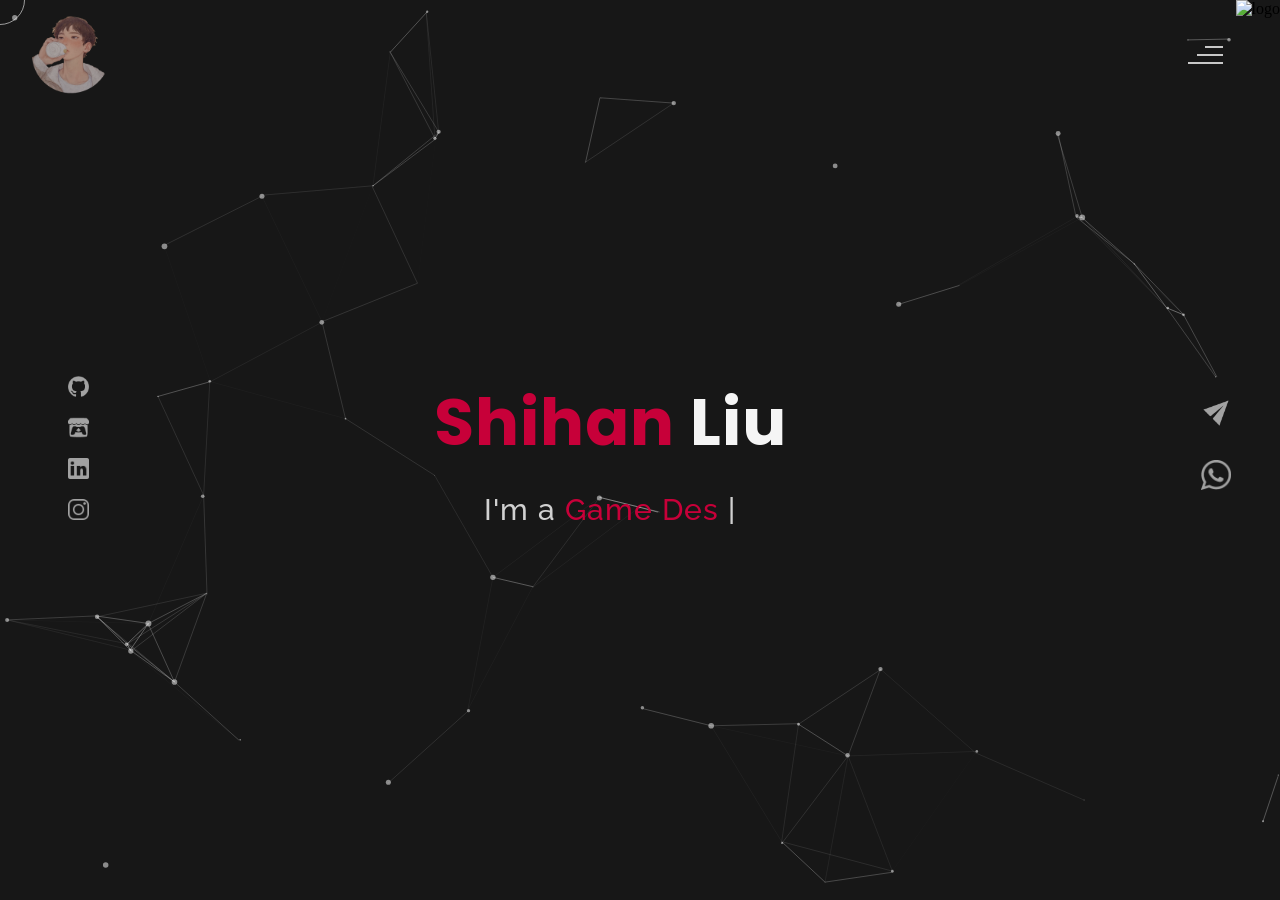
==== index.html @ a994b2ee "Rename index.html" ====
<!DOCTYPE html>
<html lang="en">
<head>
    <meta charset="UTF-8">
    <meta name="viewport" content="width=device-width, initial-scale=1.0">
    <meta name="description" content="Willy Wonkas - Personal Portfolio Website Template" />
	<meta name="keywords" content="blog, business card, creative, creative portfolio, cv theme, online resume, personal, portfolio, professional cv, responsive portfolio, resume, resume theme, vcard" />
	<meta name="author" content="willy wonka" />
    <title>Shihan Liu | Game Designer</title>
  <!--favicon-img--> 
   <link rel="icon" type="image/png" href="images/icon.png">
   <!--favicon-img-->
   <!--main css file should not be removed -->
    <link rel="stylesheet" href="css/index.css">
    <!--main css file-->
    <script src="https://cdnjs.cloudflare.com/ajax/libs/gsap/3.2.6/gsap.min.js"></script>
</head>
<body>
    <!--contains all the div-->
    <div id="all">
    <!--mouse  follower-->
        <div class="cursor"></div>
    <!--mouse  follower-->
    <!--loader-->
        <div id="loader">
            Hi! I'm <span class="color">Shihan</span>
        </div>
    <!--loader-end-->
    <!--link-screen-->
        <div id="breaker">
        </div>
        <div id="breaker-two">
        </div>
    <!--link-screen-->
        <!--Main-Section-->
        <!--Navigator-fullscreen-->
        <div id="navigation-content">
            <div class="logo">
                <img src="images/icon.png" alt="logo">
            </div>
            <div class="navigation-close">
                <span class="close-first"></span>
                <span class="close-second"></span>
            </div>
            <div class="navigation-links">
                <a href="#" data-text="HOME" id="home-link" >HOME</a>
                <a href="#" data-text="ABOUT" id="about-link" >ABOUT</a>
                <a href="#" data-text="EXPERIENCE" id="blog-link" >EXPERIENCE</a>
                <a href="#" data-text="PROJECTS" id="portfolio-link" >PROJECTS</a>
                <a href="#" data-text="CONTACT" id="contact-link" >CONTACT</a>
            </div>
        </div>
        <!--Navigator-Fullscreen END-->
          <!--Home Page-->
        <!--Menubar-->
        <div id="navigation-bar">
            <img src="images/icon.png" alt="logo">
            <div class="menubar">
                <span class="first-span"></span>
                <span class="second-span"></span>
                <span class="third-span"></span>
            </div>
        </div>
        <!--Menubar End-->
          <!--Header-->
        <div id="header">
            <div id="particles"></div>
              <!--Social Media Links-->
            <div class="social-media-links">
                <a href="https://github.com/Shawn0791" target="_blank"><img src="images/GitHub.png" class="social-media" alt="facebook-logo"></a><!--Github-->
                <a href="https://shawn0791.itch.io/" target="_blank"><img src="images/Itch.io.png" class="social-media" alt="twitter-logo"></a><!--itch.io-->
                <a href="https://www.linkedin.com/in/shihan-liu-318988253/" target="_blank"><img src="images/linkedin logo.png" class="social-media" alt="linkedin-logo"></a><!--LinkedIn-->
                <a href="https://www.instagram.com/shawn0791_project/?igsh=MThvaXhpN3ZscmtpMA%3D%3D" target="_blank"><img src="images/instagram logo.png" class="social-media" alt="instagram-logo"></a><!--Instagram-->
            </div>
            <!--Social Media Links end-->
            <div class="header-content">
                <div class="header-content-box">
                <div class="firstline"><span class="color">Shihan </span>Liu</div>
                <div class="secondline">
                I'm a
            <span class="txt-rotate color" data-period="1200"data-rotate='[ "Game Designer.", " Game Developer.", " Technical Designer."," Freelancer."," Gamer." ]'></span>
            <span class="slash">|</span>
        </div>
                    <div class="contact">
                <a href="Mailto:dice0791@gmail.com"><img src="images/mail.png" alt="email-pic" class="contactpic"></a><!--Your email Id write in place of "#"-->
                <a href="Tel:+447579959417"><img src="images/whatsapp.png" alt="phone-pic" class="contactpic"></a><!--Your telephone number Id write in place of "#"-->
                    </div>    
            </div>
            </div>
            <!--header image-->
            <div class="header-image">
            <img src="images/man4.png" alt="logo">
            </div>
            <!--header image end-->
        </div>
           <!--Header End-->
        <!--HomePage End-->
        <!--Main-Section End-->
        <!--about-->
        <div id="about">
            <div class="color-changer">
            <div class="color-panel">
                <img src="images/gear.png" alt="">
            </div>
            <div class="color-selector">
                <div class="heading">Custom Colors</div>
                <div class="colors">
                    <ul >
                    <li>
                        <a href="#0" class="color-red " title="color-red"></a>
                    </li>
                    <li>
                        <a href="#0" class="color-purple" title="color-purple"></a>
                    </li>
                    <li>
                        <a href="#0" class="color-malt" title="color-malt"></a>
                    </li>
                    <li>
                        <a href="#0" class="color-green" title="color-green"></a>
                    </li>
                    <li>
                        <a href="#0" class="color-blue" title="color-blue"></a>
                    </li>
                    <li>
                        <a href="#0" class="color-orange" title="color-orange"></a>
                    </li>
                    </ul>
                </div>
            </div>
            </div>
            <!--about content-->
            <div id="about-content">
                <div class="about-header">
                    About <span class="color">Me</span>
                    <span class ="header-caption">Get to Know <span class="color"> me.</span></span>
                </div>
                <div class="about-main">
            <div class="about-first-paragraph wow">
            <!--about description-->
               <span class="about-first-line">
                    I'm creative 
                    <span class="color">Game Designer</span>
                     based in London , UK </span>
                     <br>
               <span class="about-second-line"> As a game designer with an intense drive for innovation and two years of experience in design and development, I am committed to elevating games as a higher form of art.</span>
               <div class="cv">
                <a href="#"><button>Download <span class="colors">CV</span></button></a>
            </div>
            </div>
            <!--about picture-->
            <div class="about-img">
                <img src="images/about1.JPG" alt="Your Image">
            </div>
            </div>
    
            </div>
            <!--services start 这里改成My Skills了-->
            <div id="services">
                <div class="color-changer">
                    <div class="color-panel">
                        <img src="images/gear.png" alt="">
                    </div>
                    <div class="color-selector">
                        <div class="heading">Custom Colors</div>
                        <div class="colors">
                            <ul >
                            <li>
                                <a href="#0" class="color-red " title="color-red"></a>
                            </li>
                            <li>
                                <a href="#0" class="color-purple" title="color-purple"></a>
                            </li>
                            <li>
                                <a href="#0" class="color-malt" title="color-malt"></a>
                            </li>
                            <li>
                                <a href="#0" class="color-green" title="color-green"></a>
                            </li>
                            <li>
                                <a href="#0" class="color-blue" title="color-blue"></a>
                            </li>
                            <li>
                                <a href="#0" class="color-orange" title="color-orange"></a>
                            </li>
                            </ul>
                        </div>
                    </div>
                    </div>
            <!--services header 这里改成My Skills了-->
                    <div class="services-heading wow">
                        My <span class="color"> Skills</span>
                    </div>
            <!--services header end 这里改成My Skills了-->
            <!--services content 这里改成My Skills了-->
                    <div class="services-content">
                           <div class="service-one service wow">
                               <div class="service-img">
                               <img src="images/bulb.png" alt="service-one">
                               </div>
                               <div class="service-description">
                                <h2>Gameplay Design</h2>
                                <p>
                                <span style="font-size:0.9em;">
                                    My key skills include divergent thinking, a strong intuition for crafting expectation-defying surprises, 
                                    and experience with rapid prototyping and iterative design principles.
                                </span>
                                </p>
                               </div>
                           </div>
                           <div class="service-two service wow">
                               <div class="service-img">
                               <img src="images/coding.png" alt="service-two">
                               </div>
                               <div class="service-description">
                                <h2>Unity Programming</h2>
                                <p>
                                <span style="font-size:0.9em;">
                                    As a designer skilled in programming, I've coded my own concepts and collaborated with programmers, 
                                    enabling effective communication and independent development of small projects.
                                </span>
                                </p>
                               </div>
                           </div>
                           <div class="service-three service wow">
                            <div class="service-img">
                               <img src="images/perfectionism.png" alt="service-three">
                            </div>
                            <div class="service-description">
                                <h2>Perfectionism</h2>
                                <p>
                                    <span style="font-size:0.9em;">
                                    I have strong learning abilities, a deep sense of responsibility, and self-driven problem-solving skills. 
                                    I refine every project detail to achieve perfection.
                                    </span>
                                </p>
                            </div>
                        </div>
                    </div>
            </div>
            <!--services content end 这里改成Other Skills了-->
            <!--services end 这里改成Other Skills了-->
            <div id="skills">
                <div class="skills-header">
                    <span class="color">Other</span> Skills
                </div>
                <div class="skills-content " style="text-align: center;">
                    <div class="skill-html skill">
                        <div class="skill-text">
                    <div class="html">
                        Unity & C#
                    </div>
                        </div>
                    <div class="html-prog wow prog">
                 <div class="html-progress wow">95%</div>
                    </div>
                    </div>
                    <div class="skill-html skill">
                        <div class="skill-text">
                    <div class="html">
                        UE5 & Blueprints
                    </div>
                        </div>
                    <div class="html-prog wow prog">
                 <div class="js-progress wow">90%</div>
                    </div>
                    </div>
                    <div class="skill-html skill">
                        <div class="skill-text">
                    <div class="html">
                        Maya/Blender
                    </div>
                        </div>
                    <div class="html-prog wow prog">
                 <div class="adobe-progress wow">83%</div>
                    </div>
                    </div>
                    <div class="skill-html skill">
                        <div class="skill-text">
                    <div class="html">
                        GDD/FDD/Figma/Excel
                    </div>
                        </div>
                    <div class="html-prog wow prog">
                 <div class="php-progress wow">87%</div>
                    </div>
                    </div>
                    <div class="skill-html skill">
                        <div class="skill-text">
                    <div class="html">
                        Github/Perforce/PlasticSCM
                    </div>
                        </div>
                    <div class="html-prog wow prog">
                 <div class="jquery-progress wow">94%</div>
                    </div>
                    </div>
                    <div class="skill-html skill">
                        <div class="skill-text">
                    <div class="html">
                        Jira/Trello/Slack/Teams
                    </div>
                        </div>
                    <div class="html-prog wow prog">
                 <div class="seo-progress wow">84%</div>
                    </div>
                    </div>
                </div>
            </div>
    <!--copyright-section You Can Remove After Downloading 这里改成座右铭区域了，也可以重复一遍名字和职称-->
            <div class="footer">
             <div class="footer-text">
                 - People may spread lies, but time speaks only the truth. -
             </div>
            </div>
    <!--copyright-section 这里改成座右铭区域了，也可以重复一遍名字和职称-->
        </div>
        <!--about end-->
        <!--portfolio 这里改成Projects了-->
        <div id="portfolio">
            <div class="color-changer">
                <div class="color-panel">
                    <img src="images/gear.png" alt="">
                </div>
                <div class="color-selector">
                    <div class="heading">Custom Colors</div>
                    <div class="colors">
                        <ul >
                        <li>
                            <a href="#0" class="color-red " title="color-red"></a>
                        </li>
                        <li>
                            <a href="#0" class="color-purple" title="color-purple"></a>
                        </li>
                        <li>
                            <a href="#0" class="color-malt" title="color-malt"></a>
                        </li>
                        <li>
                            <a href="#0" class="color-green" title="color-green"></a>
                        </li>
                        <li>
                            <a href="#0" class="color-blue" title="color-blue"></a>
                        </li>
                        <li>
                            <a href="#0" class="color-orange" title="color-orange"></a>
                        </li>
                        </ul>
                    </div>
                </div>
                </div>
            <div class="portfolio-header"> <span class="color"> My </span> Projects
            <span class ="header-caption"> Some Of My <span class="color"> Works</span></span></div>
             <div id="portfolio-content">
                 <div class="portfolio portfolio-first">
                     <div class="portfolio-image">
                        <img src="images/Pro_RarePets.gif" alt="portfolio-first">
                     </div>
                     <div class="portfolio-text">
                        <h2>Rare Pets</h2>
                        <p>
                            A cute, easy-to-play F2P mobile game where players collect pets and build their own cozy coffee house.<br/>
                            Team size: 10<br/>
                            <span style="font-size:1.2em;"><span class="color">What I worked on:</span></span><br/>
                            <span style="font-size:0.9em;">√ Designed various GUI effects for level-ups and created rapid prototypes.</span><br/>
                            <span style="font-size:0.9em;">√ Developed three new coffee shop scenes, shifting the game view from horizontal to vertical.</span><br/>
                            <span style="font-size:0.9em;">√ Crafted the interaction logic and visual effects for the badge achievement page, along with writing the FDD.</span>
                        </p>
                        <div class="button">
                            <a href="https://play.google.com/store/apps/details?id=com.drihq.pets&hl=en-US" target="_blank">
                                <button><span class="index"> Google Play Store Page<i class="gg-arrow-right"></i></span></button>
                            </a>
                        </div>
                    </div>
                 </div>
                 <div class="portfolio portfolio-second">
                    <div class="portfolio-image">
                        <img src="images/Pro_Khwarizmi.gif" alt="portfolio-second">
                    </div>
                    <div class="portfolio-text">
                        <h2>AI metahuman</h2>
                        <p>
                            A groundbreaking experience bringing renowned scholar al-Khwārizmī, known as "the father of algebra", back to life for a live conversation.Built from cutting edge technology including metahumans, voice recognition & AI systems this will be a first ever opportunity to hold a conversation with a historical legend on a live stage.<br/>
                            Team size: 2<br/>
                            Engine: UE5<br/>
                            <span style="font-size:1.2em;"><span class="color">What I worked on:</span></span><br/>
                            <span style="font-size:0.9em;">√ Led project development and engine operations, testing process feasibility.</span><br/>
                            <span style="font-size:0.9em;">√ Implemented AI real-time feedback, voice generation, and lip sync for meta human animation.</span>
                        </p>
                        <div class="button"><a href="https://youtu.be/olmAk0Pfrxs" target="_blank"><button><span class="index"> View Video<i class="gg-arrow-right"></i></span></button></a></div>
                    </div>
                </div>
             
                <div class="portfolio portfolio-third">
                    <div class="portfolio-image">
                        <img src="images/Pro_Pooppybara.gif" alt="portfolio-third">
                    </div>
                    <div class="portfolio-text">
                        <h2>Pooppybara</h2>
                        <p>
                            A 2D pixel art platformer based on the GGJ2024 theme 'make me laugh.' Players control a capybara that uncontrollably farts.<br/>
                            Team size: 6 [48 hours]<br/>
                            Engine: Unity<br/>
                            <span style="font-size:1.2em;"><span class="color">What I worked on:</span></span><br/>
                            <span style="font-size:0.9em;">√ Led a production team of 6 and handled project scope and quality decisions.</span><br/>
                            <span style="font-size:0.9em;">√ Leading design decisions and designing game mechanics and systems.</span><br/>
                            <span style="font-size:0.9em;">√ Maintaining design and technical documentation.</span>
                        </p>
                        <div class="button"><a href="https://shawnjobseeking.itch.io/game-pooppybara-unity" target="_blank"><button><span class="index"> Play in Browser<i class="gg-arrow-right"></i></span></button></a></div>
                    </div>
                </div>
                <!-- <div class="portfolio portfolio-fourth">
                    <div class=" portfolio-image">
                        <img src="images/pro_mushroow.png" alt="portfolio-fourth">
                    </div>
                    <div class="portfolio-text">
                        <h2>Mushroow</h2>
                        <p>
                            A 2D top-down magical adventure game based on the GMTK2024 theme 'Built to Scale.' Players cleverly navigate levels by manipulating time scaling and the size of throwable objects.<br/>
                            Team size: 5 [48 hours]<br/>
                            Engine: Unity<br/>
                            <span style="font-size:1.2em;"><span class="color">What I worked on:</span></span><br/>
                            <span style="font-size:0.9em;">√ Completed rapid prototyping for three different design concepts.</span><br/>
                            <span style="font-size:0.9em;">√ Designed and developed interaction logic for the game system.</span>
                        </p>
                        <div class="button"><a href="#" target="_blank"><button><span class="index"> Play in Browser<i class="gg-arrow-right"></i></span></button></a></div>
                    </div>
                </div> -->
                <div class="portfolio portfolio-fourth">
                    <div class=" portfolio-image">
                        <img src="images/Pro_Mission.gif" alt="portfolio-fourth">
                    </div>
                    <div class="portfolio-text">
                        <h2>Mission: Impossible</h2>
                        <p>
                            A VR 3D adventure game inspired by the animated series 'The Borrowers.' Players explore a bedroom as a 10cm tall character, 'borrowing' everyday items to survive.<br/>
                            Team size: 4<br/>
                            Engine: Unity<br/>
                            <span style="font-size:1.2em;"><span class="color">What I worked on:</span></span><br/>                        
                            <span style="font-size:0.9em;">√ Designed and developed four key interactive mechanics.</span><br/>
                            <span style="font-size:0.9em;">√ Created behavior state machines for three NPCs in the bedroom environment.</span>
                        </p>
                        <div class="button"><a href="https://shawnjobseeking.itch.io/mission-impossible-vr" target="_blank"><button><span class="index"> View Project<i class="gg-arrow-right"></i></span></button></a></div>
                    </div>
                </div>
                <div class="portfolio portfolio-fourth">
                    <div class=" portfolio-image">
                        <img src="images/Pro_Fantastic.gif" alt="portfolio-fourth">
                    </div>
                    <div class="portfolio-text">
                        <h2>Fantastic Hurst</h2>
                        <p>
                            An AR exploration app featuring impressive visual effects and interactions, encouraging players to discover forgotten campus spaces.<br/>
                            Team size: 3<br/>
                            Engine: Unity<br/>
                            <span style="font-size:1.2em;"><span class="color">What I worked on:</span></span><br/>
                            <span style="font-size:0.9em;">√ Led the design and development of four themed interaction mechanics, each with unique effects.</span><br/>
                            <span style="font-size:0.9em;">√ Contributed to the app's UI art and interaction logic design.</span>
                        </p>
                        <div class="button"><a href="https://shawnjobseeking.itch.io/fantastic-hurst-ar" target="_blank"><button><span class="index"> View Project<i class="gg-arrow-right"></i></span></button></a></div>
                    </div>
                </div>
                <div class="portfolio portfolio-fourth">
                    <div class=" portfolio-image">
                        <img src="images/Pro_ComeCome.gif" alt="portfolio-fourth">
                    </div>
                    <div class="portfolio-text">
                        <h2>Come come</h2>
                        <p>
                            A 3D rapid-prototype game with a single, evolving mechanic, inspired by quirky TikTok videos. It uses minimal art assets to create engaging gameplay from a simple concept.<br/>
                            Team size: Developed independently<br/>
                            Engine: Unity<br/>
                            <span style="font-size:1.2em;"><span class="color">What I worked on:</span></span><br/>
                            <span style="font-size:0.9em;">√ Extracted engaging concepts from videos and transformed them into game mechanics.</span><br/>
                            <span style="font-size:0.9em;">√ Designed multiple levels to maximize map utility and created a simple state-machine boss.</span>
                        </p>
                        <div class="button"><a href="https://shawnjobseeking.itch.io/comecome" target="_blank"><button><span class="index"> Play in Browser<i class="gg-arrow-right"></i></span></button></a></div>
                    </div>
                </div>
                 </div>
                    <!--copyright-section You Can Remove After Downloading 这里改成座右铭区域了，也可以重复一遍名字和职称-->
            <div class="footer">
                <div class="footer-text">
                     - Reality is broken. Game designers can fix it. -
                </div>
               </div>
       <!--copyright-section 这里改成座右铭区域了，也可以重复一遍名字和职称-->
             </div>
        <!--portfolio end 这里改成Projects了-->
        <!--blog 这里改成Experinence了-->
        <div id="blog">
            <div class="color-changer">
                <div class="color-panel">
                    <img src="images/gear.png" alt="">
                </div>
                <div class="color-selector">
                    <div class="heading">Custom Colors</div>
                    <div class="colors">
                        <ul >
                        <li>
                            <a href="#0" class="color-red " title="color-red"></a>
                        </li>
                        <li>
                            <a href="#0" class="color-purple" title="color-purple"></a>
                        </li>
                        <li>
                            <a href="#0" class="color-malt" title="color-malt"></a>
                        </li>
                        <li>
                            <a href="#0" class="color-green" title="color-green"></a>
                        </li>
                        <li>
                            <a href="#0" class="color-blue" title="color-blue"></a>
                        </li>
                        <li>
                            <a href="#0" class="color-orange" title="color-orange"></a>
                        </li>
                        </ul>
                    </div>
                </div>
                </div>
        <div class="blog-header"> Experinence</span>
            <span class ="header-caption"> My Recent <span class="color"> work experience.</span></span></div>
            <div class="blog-content">
                 <div class="blogs">
                     <!-- <a href="#"> -->
                     <div class="img">
                        <img src="images/exp_dri.jpg" alt="blog-one">
                        <div class="blog-date">2024</div>
                     </div>
                     <div class="blog-text">
                         <h3>DRi | Game Designer</h3>
                         <p>
                            <span style="font-size:0.9em;">
                            Worked on multiple project teams at DRi, including:<br /> 
                            Prototyping an <span class="color">AI-driven 3D digital human</span> with interactive dialogue in UE5; 
                            Creating special effects for a <span class="color">confidential LOL outsourcing project</span>; 
                            Designing scenes and effects for the <span class="color">F2P mobile game Rare Pets</span>.
                            </span>
                        </p>
                     </div>
                    <!-- </a> -->
                 </div>      
                 <div class="blogs">
                    <!-- <a href="#"> -->
                    <div class="img">
                        <img src="images/exp_braingaze.jpg" alt="blog-two">
                        <div class="blog-date">2024</div>
                    </div>
                    <div class="blog-text">
                        <h3>Braingaze | Game Developer</h3>
                        <p>
                            <span style="font-size:0.9em;">
                            <span class="color">Independently developed a mobile game</span> for Braingaze using <span class="color">eye-tracking</span> technology to aid mental health treatment. 
                            The project included eye tracking and calibration, 3D physics simulation, algorithm generation, special effects, 
                            model creation, cloud data sync, and multi-platform compatibility.
                            </span>
                        </p>
                    </div>
                <!-- </a> -->
                </div>      
                <div class="blogs">
                    <!-- <a href="#"> -->
                    <div class="img">
                        <img src="images/exp_celab.jpg" alt="blog-three">
                        <div class="blog-date">2024</div>
                    </div>
                    <div class="blog-text">
                        <h3>CE Lab | VR Developer</h3>
                        <p>
                            <span style="font-size:0.9em;">
                            In collaboration with the CE Lab at the University of Lisbon, I replicated a <span class="color">human-robot interaction experiment in VR</span>, 
                            where I was responsible for the practical development of the entire project. <br/>
                            My role included scene setup, interactive feedback for VR devices, programming the experimental logic and data collection.
                            </span>
                        </p>
                    </div>
                <!-- </a> -->
                </div>
                <div class="blogs">
                    <!-- <a href="#"> -->
                    <div class="img">
                        <img src="images/exp_kcl.jpg" alt="blog-four">
                        <div class="blog-date">2023-2024</div>
                    </div>
                    <div class="blog-text">
                        <h3>KCL | VR Developer</h3>
                        <p>
                            <span style="font-size:0.9em;">
                            Collaborated with a PhD student from King’s College London to develop <span class="color">several interactive tests in VR</span>, where I was responsible for the entire project. 
                            The project involved various types of UI guidance, quantifying the percentage of a object surface observed by the human eye, 
                            and collecting various types of data.
                            </span>
                        </p>
                    </div>
                <!-- </a> -->
                </div>  
                <div class="blogs">
                    <!-- <a href="#"> -->
                    <div class="img">
                        <img src="images/exp_roh.jpg" alt="blog-five">
                        <div class="blog-date">2023-2024</div>
                    </div>
                    <div class="blog-text">
                        <h3>Goldsmiths | AR Developer</h3>
                        <p>
                            <span style="font-size:0.9em;">
                            Developed an AR project for both Web and Android platforms for the Music Department at Goldsmiths,University of London, 
                            recreating the <span class="color">Royal Opera House from Victorian-era London</span> over 100 years ago. 
                            The project allows players to explore the environment and interact with objects and NPCs in AR.
                            </span>
                        </p>
                    </div>
                <!-- </a> -->
                </div>  
                <div class="blogs">
                    <!-- <a href="#"> -->
                    <div class="img">
                        <img src="images/exp_nhs.jpg" alt="blog-six">
                        <div class="blog-date">2022-2023</div>
                    </div>
                    <div class="blog-text">
                        <h3>NHS | VR Developer</h3>
                        <p>
                            <span style="font-size:0.9em;">
                            Collaborated with Black Country Healthcare NHS Foundation Trust to develop a <span class="color">VR simulation for training junior psychiatrists </span>
                            with a real-time dialogue virtual patient. <br/>
                            I handled the patient’s state machine, integrated motion and facial capture, 
                            set up HDRP lighting, and built the mobile control system.
                            </span>
                        </p>
                    </div>
                <!-- </a> -->
                </div>        
            </div>
               <!--copyright-section You Can Remove After Downloading 这里改成座右铭区域了，也可以重复一遍名字和职称-->
               <div class="footer">
                <div class="footer-text">
                    - People may spread lies, but time speaks only the truth. -
                </div>
               </div>
       <!--copyright-section 这里改成座右铭区域了，也可以重复一遍名字和职称-->
        </div>
        <!--blog end 这里改成Experinence了-->
        <!--contact-->
     <div id="contact">
        <div class="color-changer">
            <div class="color-panel">
                <img src="images/gear.png" alt="">
            </div>
            <div class="color-selector">
                <div class="heading">Custom Colors</div>
                <div class="colors">
                    <ul >
                    <li>
                        <a href="#0" class="color-red " title="color-red"></a>
                    </li>
                    <li>
                        <a href="#0" class="color-purple" title="color-purple"></a>
                    </li>
                    <li>
                        <a href="#0" class="color-malt" title="color-malt"></a>
                    </li>
                    <li>
                        <a href="#0" class="color-green" title="color-green"></a>
                    </li>
                    <li>
                        <a href="#0" class="color-blue" title="color-blue"></a>
                    </li>
                    <li>
                        <a href="#0" class="color-orange" title="color-orange"></a>
                    </li>
                    </ul>
                </div>
            </div>
            </div>
         <div class="contact-header">Contact <span class="color"> Me</span>
        <div class="contact-header-caption"> <span class="color"> Get</span> In Touch.</div></div>
        <div class="contact-content">
            <!--Contact form-->
             <!-- <div class="contact-form">
                 <div class="form-header">
                     Message Me
                 </div>
                 <form id="myForm" action="#">
                    <div class="input-line">
                        <input  id="name" type="text" placeholder="Name" class="input-name">
                        <input id="email" type="email" placeholder="Email"  class="input-name">
                    </div>
                    <input type="text" id="subject" placeholder="subject" class="input-subject">
                    <textarea id ="body" class="input-textarea" placeholder="message"></textarea>
                    <button type="button" id ="submit" value="send">Submit</button>
                 </form>
               
             </div> -->
            <!--Contact form-->
            <!--Contact information-->
             <div class="contact-info">
                <div class="contact-info-header">
                    Contact Info
                </div>
                <div class="contact-info-content">
                <div class="contect-info-content-line">
                    <img src="./images/icon-name.png" class="icon" alt="name-icon">
                    <div class="contact-info-icon-text">
                        <h6>Name</h6>
                        <p>Shihan Liu</p>
                  </div>
                </div>
                <div class="contect-info-content-line">
                  <img src="./images/icon-location.png" class="icon" alt="location-icon">
                  <div class="contact-info-icon-text">
                      <h6>Location</h6>
                      <p>London, UK</p>
                </div>
              </div>
              <div class="contect-info-content-line">
                  <img src="./images/whatsapp.png" class="icon" alt="phone-icon">
                  <div class="contact-info-icon-text">
                      <h6>Whatsapp</h6>
                      <p>+44 7579959417</p>
                </div>
              </div>
              
              <div class="contect-info-content-line">
                  <img src="./images/icon-email.png" class="icon" alt="email-icon">
                  <div class="contact-info-icon-text">
                      <h6>Email</h6>
                      <p>dice0791@gmail.com</p>
                </div>
              </div>
                </div>
            <!--Contact information end-->
           </div>
        </div>
                    <!--copyright-section You Can Remove After Downloading 这里改成座右铭了-->
                    <div class="footer">
                        <div class="footer-text">
                            - Reality is broken. Game designers can fix it. -
                        </div>
                       </div>
               <!--copyright-section 这里改成座右铭了-->
     </div>
        <!--contact end-->
    </div>
    <!--all the divisions-->
    <script src="js/jquery.min.js"></script>
    <script src="js/particles.js"></script>
    <script src="js/particles.min.js"></script>
    <script src="js/index.js"></script>
    <!--particles script-->
    <script>
  particlesJS("particles", {"particles":{"number":{"value":40,"density":{"enable":true,"value_area":800}},"color":{"value":"#ffffff"},"shape":{"type":"circle","stroke":{"width":0,"color":"#000000"},"polygon":{"nb_sides":5},"image":{"src":"img/github.svg","width":100,"height":100}},"opacity":{"value":0.5,"random":false,"anim":{"enable":false,"speed":1,"opacity_min":0.1,"sync":false}},"size":{"value":3,"random":true,"anim":{"enable":false,"speed":40,"size_min":0.1,"sync":false}},"line_linked":{"enable":true,"distance":150,"color":"#ffffff","opacity":0.4,"width":1},"move":{"enable":true,"speed":6,"direction":"none","random":false,"straight":false,"out_mode":"out","bounce":false,"attract":{"enable":false,"rotateX":600,"rotateY":1200}}},"interactivity":{"detect_on":"canvas","events":{"onhover":{"enable":true,"mode":"repulse"},"onclick":{"enable":true,"mode":"push"},"resize":true},"modes":{"grab":{"distance":400,"line_linked":{"opacity":1}},"bubble":{"distance":400,"size":40,"duration":2,"opacity":8,"speed":3},"repulse":{"distance":200,"duration":0.4},"push":{"particles_nb":4},"remove":{"particles_nb":2}}},"retina_detect":true});
    </script>

</body>
</html>
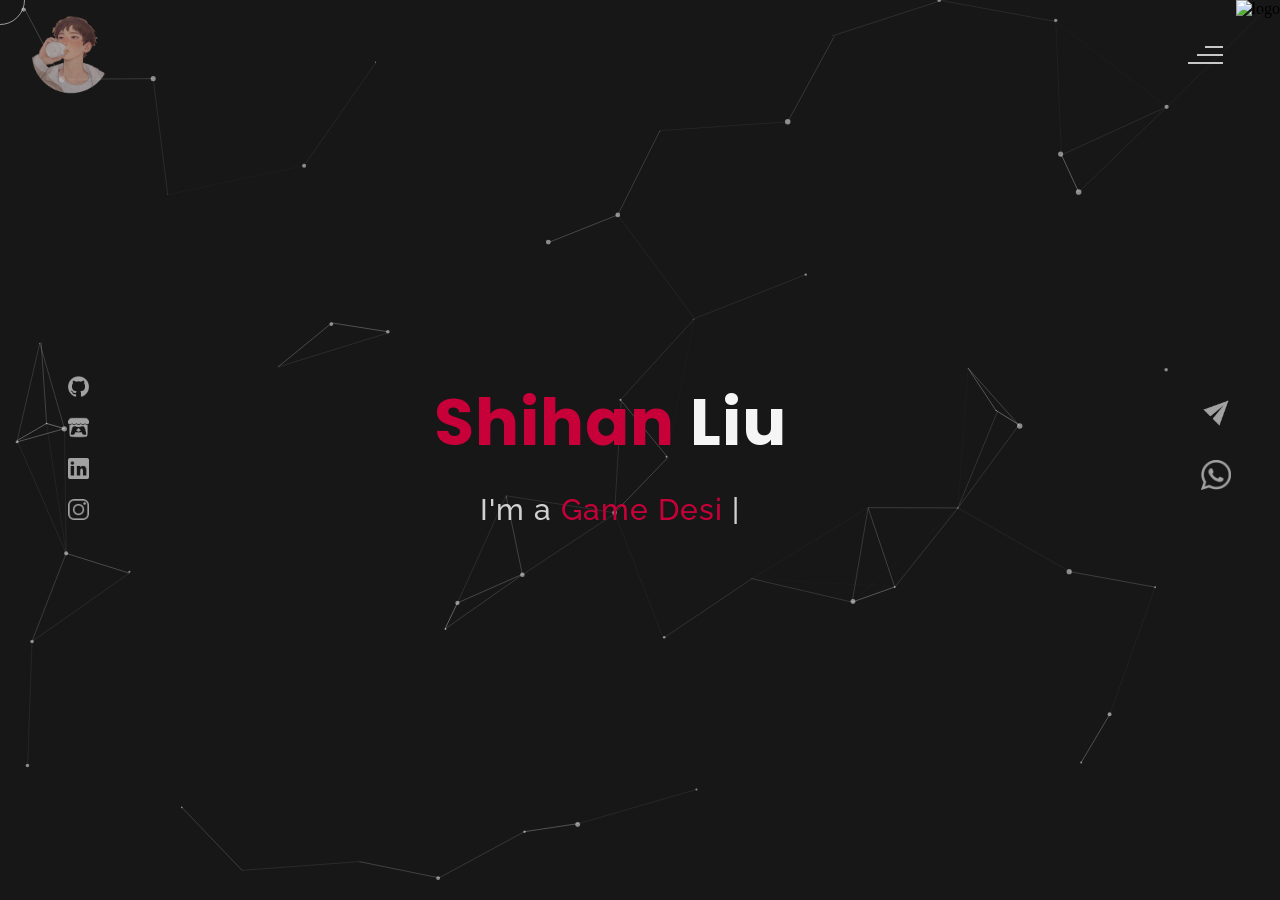
==== commit 7ba5ac71: "Add CV download link" ====
--- a/index.html
+++ b/index.html
@@ -145,7 +145,7 @@
                      <br>
                <span class="about-second-line"> As a game designer with an intense drive for innovation and two years of experience in design and development, I am committed to elevating games as a higher form of art.</span>
                <div class="cv">
-                <a href="#"><button>Download <span class="colors">CV</span></button></a>
+                <a href="https://Shawn0791.github.io/CV - Shihan Liu.pdf" download><button>Download <span class="colors">CV</span></button></a>
             </div>
             </div>
             <!--about picture-->
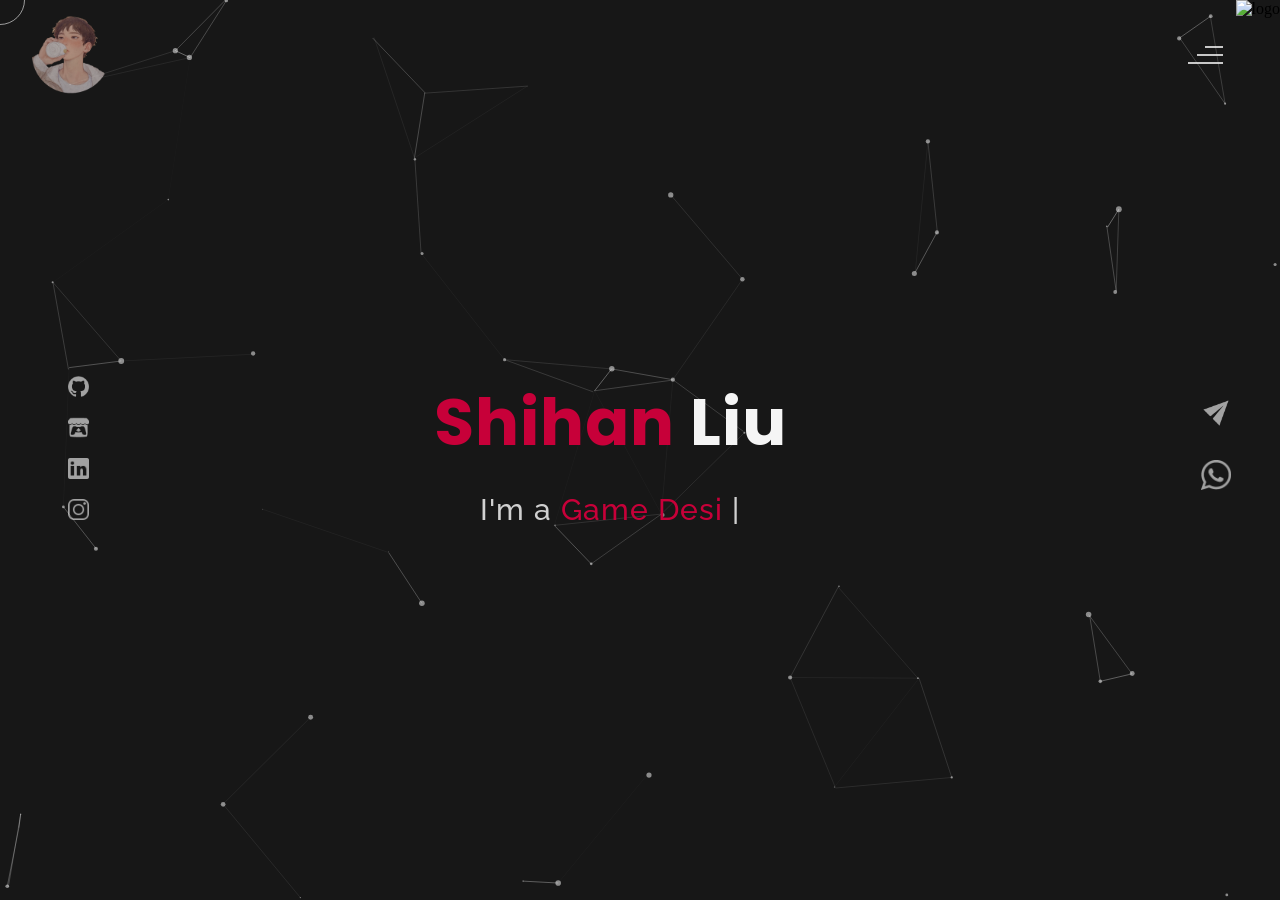
==== commit c60fd5fd: ""About" Page Adjustment Change Perfectionism to Meticulousness; Replace % with words." ====
--- a/index.html
+++ b/index.html
@@ -227,7 +227,7 @@
                                <img src="images/perfectionism.png" alt="service-three">
                             </div>
                             <div class="service-description">
-                                <h2>Perfectionism</h2>
+                                <h2>Meticulousness</h2>
                                 <p>
                                     <span style="font-size:0.9em;">
                                     I have strong learning abilities, a deep sense of responsibility, and self-driven problem-solving skills. 
@@ -252,7 +252,7 @@
                     </div>
                         </div>
                     <div class="html-prog wow prog">
-                 <div class="html-progress wow">95%</div>
+                 <div class="html-progress wow">Advanced</div>
                     </div>
                     </div>
                     <div class="skill-html skill">
@@ -262,7 +262,7 @@
                     </div>
                         </div>
                     <div class="html-prog wow prog">
-                 <div class="js-progress wow">90%</div>
+                 <div class="js-progress wow">Intermediate</div>
                     </div>
                     </div>
                     <div class="skill-html skill">
@@ -272,7 +272,7 @@
                     </div>
                         </div>
                     <div class="html-prog wow prog">
-                 <div class="adobe-progress wow">83%</div>
+                 <div class="adobe-progress wow">Proficient</div>
                     </div>
                     </div>
                     <div class="skill-html skill">
@@ -282,7 +282,7 @@
                     </div>
                         </div>
                     <div class="html-prog wow prog">
-                 <div class="php-progress wow">87%</div>
+                 <div class="php-progress wow">Advanced</div>
                     </div>
                     </div>
                     <div class="skill-html skill">
@@ -292,7 +292,7 @@
                     </div>
                         </div>
                     <div class="html-prog wow prog">
-                 <div class="jquery-progress wow">94%</div>
+                 <div class="jquery-progress wow">Advanced</div>
                     </div>
                     </div>
                     <div class="skill-html skill">
@@ -302,7 +302,7 @@
                     </div>
                         </div>
                     <div class="html-prog wow prog">
-                 <div class="seo-progress wow">84%</div>
+                 <div class="seo-progress wow">Advanced</div>
                     </div>
                     </div>
                 </div>
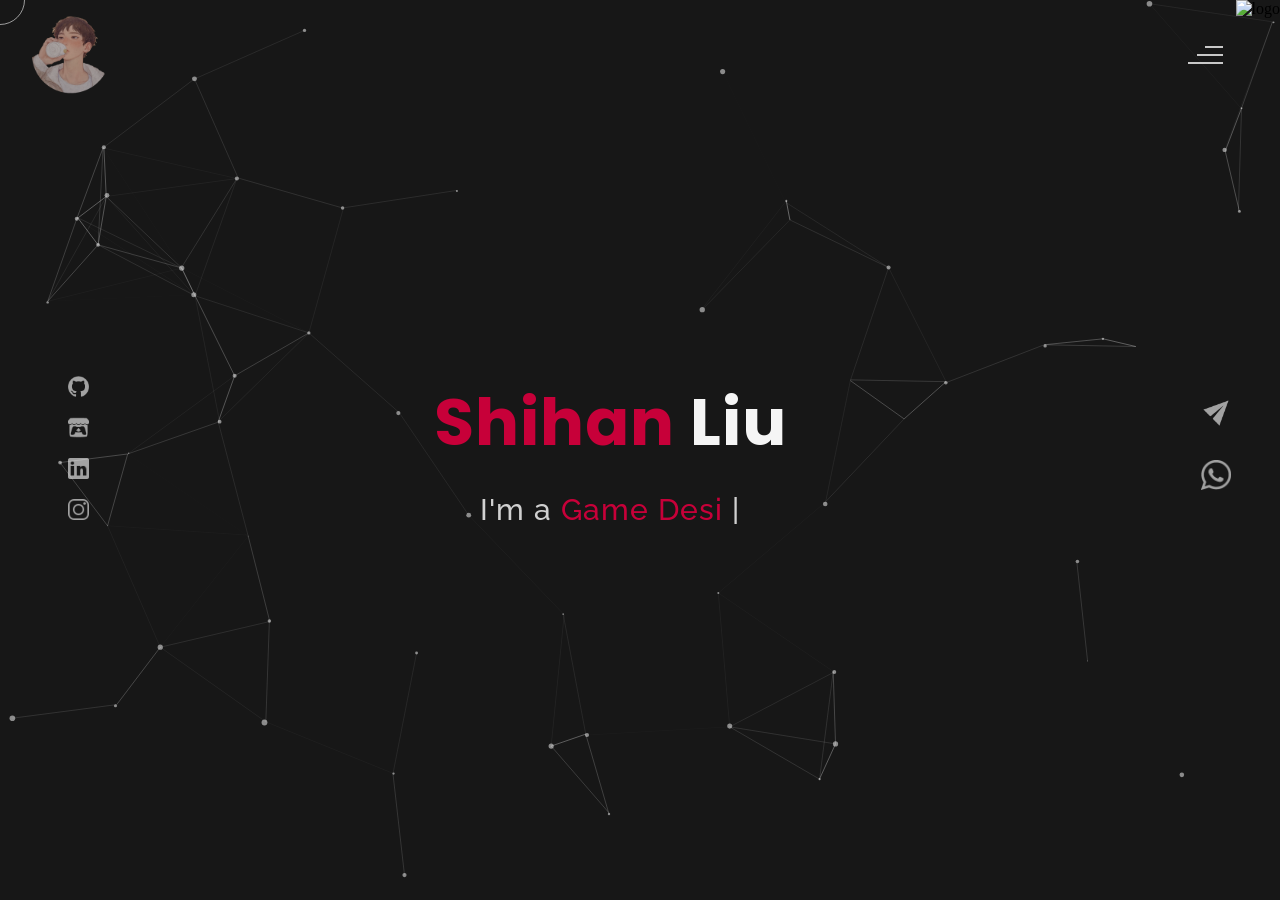
==== commit 2fc14d7f: "Updated 12/02/2025 Add gazeslicer in project; Updated CV; Updated braingaze image in exp;" ====
--- a/index.html
+++ b/index.html
@@ -351,6 +351,30 @@
             <div class="portfolio-header"> <span class="color"> My </span> Projects
             <span class ="header-caption"> Some Of My <span class="color"> Works</span></span></div>
              <div id="portfolio-content">
+
+                <div class="portfolio portfolio-first">
+                    <div class="portfolio-image">
+                       <img src="images/Pro_GazeSlicer.gif" alt="portfolio-first">
+                    </div>
+                    <div class="portfolio-text">
+                       <h2>Gaze Slicer</h2>
+                       <p>
+                        A mobile game for ADHD treatment using eye-tracking. Players control a blade with their eyes to slice fruits, dodge trash, and defeat bosses.<br/>
+                           Team size: 1<br/>
+                           Engine: Unity<br/>
+                           <span style="font-size:1.2em;"><span class="color">What I worked on:</span></span><br/>
+                           <span style="font-size:0.9em;">◆ Independently designed the game's mechanics, levels, events, and enemies.</span><br/>
+                           <span style="font-size:0.9em;">◆ Solely developed the entire game, including building and releasing the Android version.</span><br/>
+                           <span style="font-size:0.9em;">◆ Ensured compatibility with other company products, collaborating with developers to integrate them into a multi-game app.</span>
+                       </p>
+                       <div class="button">
+                           <a href="https://play.google.com/store/apps/details?id=com.Braingaze.BGazeFocus" target="_blank">
+                               <button><span class="index"> Google Play Store Page<i class="gg-arrow-right"></i></span></button>
+                           </a>
+                       </div>
+                   </div>
+                </div>
+
                  <div class="portfolio portfolio-first">
                      <div class="portfolio-image">
                         <img src="images/Pro_RarePets.gif" alt="portfolio-first">
@@ -361,9 +385,9 @@
                             A cute, easy-to-play F2P mobile game where players collect pets and build their own cozy coffee house.<br/>
                             Team size: 10<br/>
                             <span style="font-size:1.2em;"><span class="color">What I worked on:</span></span><br/>
-                            <span style="font-size:0.9em;">√ Designed various GUI effects for level-ups and created rapid prototypes.</span><br/>
-                            <span style="font-size:0.9em;">√ Developed three new coffee shop scenes, shifting the game view from horizontal to vertical.</span><br/>
-                            <span style="font-size:0.9em;">√ Crafted the interaction logic and visual effects for the badge achievement page, along with writing the FDD.</span>
+                            <span style="font-size:0.9em;">◆ Designed various GUI effects for level-ups and created rapid prototypes.</span><br/>
+                            <span style="font-size:0.9em;">◆ Developed three new coffee shop scenes, shifting the game view from horizontal to vertical.</span><br/>
+                            <span style="font-size:0.9em;">◆ Crafted the interaction logic and visual effects for the badge achievement page, along with writing the FDD.</span>
                         </p>
                         <div class="button">
                             <a href="https://play.google.com/store/apps/details?id=com.drihq.pets&hl=en-US" target="_blank">
@@ -372,6 +396,7 @@
                         </div>
                     </div>
                  </div>
+
                  <div class="portfolio portfolio-second">
                     <div class="portfolio-image">
                         <img src="images/Pro_Khwarizmi.gif" alt="portfolio-second">
@@ -383,8 +408,8 @@
                             Team size: 2<br/>
                             Engine: UE5<br/>
                             <span style="font-size:1.2em;"><span class="color">What I worked on:</span></span><br/>
-                            <span style="font-size:0.9em;">√ Led project development and engine operations, testing process feasibility.</span><br/>
-                            <span style="font-size:0.9em;">√ Implemented AI real-time feedback, voice generation, and lip sync for meta human animation.</span>
+                            <span style="font-size:0.9em;">◆ Led project development and engine operations, testing process feasibility.</span><br/>
+                            <span style="font-size:0.9em;">◆ Implemented AI real-time feedback, voice generation, and lip sync for meta human animation.</span>
                         </p>
                         <div class="button"><a href="https://youtu.be/olmAk0Pfrxs" target="_blank"><button><span class="index"> View Video<i class="gg-arrow-right"></i></span></button></a></div>
                     </div>
@@ -401,13 +426,14 @@
                             Team size: 6 [48 hours]<br/>
                             Engine: Unity<br/>
                             <span style="font-size:1.2em;"><span class="color">What I worked on:</span></span><br/>
-                            <span style="font-size:0.9em;">√ Led a production team of 6 and handled project scope and quality decisions.</span><br/>
-                            <span style="font-size:0.9em;">√ Leading design decisions and designing game mechanics and systems.</span><br/>
-                            <span style="font-size:0.9em;">√ Maintaining design and technical documentation.</span>
+                            <span style="font-size:0.9em;">◆ Led a production team of 6 and handled project scope and quality decisions.</span><br/>
+                            <span style="font-size:0.9em;">◆ Leading design decisions and designing game mechanics and systems.</span><br/>
+                            <span style="font-size:0.9em;">◆ Maintaining design and technical documentation.</span>
                         </p>
                         <div class="button"><a href="https://shawnjobseeking.itch.io/game-pooppybara-unity" target="_blank"><button><span class="index"> Play in Browser<i class="gg-arrow-right"></i></span></button></a></div>
                     </div>
                 </div>
+
                 <!-- <div class="portfolio portfolio-fourth">
                     <div class=" portfolio-image">
                         <img src="images/pro_mushroow.png" alt="portfolio-fourth">
@@ -419,12 +445,13 @@
                             Team size: 5 [48 hours]<br/>
                             Engine: Unity<br/>
                             <span style="font-size:1.2em;"><span class="color">What I worked on:</span></span><br/>
-                            <span style="font-size:0.9em;">√ Completed rapid prototyping for three different design concepts.</span><br/>
-                            <span style="font-size:0.9em;">√ Designed and developed interaction logic for the game system.</span>
+                            <span style="font-size:0.9em;">◆ Completed rapid prototyping for three different design concepts.</span><br/>
+                            <span style="font-size:0.9em;">◆ Designed and developed interaction logic for the game system.</span>
                         </p>
                         <div class="button"><a href="#" target="_blank"><button><span class="index"> Play in Browser<i class="gg-arrow-right"></i></span></button></a></div>
                     </div>
                 </div> -->
+
                 <div class="portfolio portfolio-fourth">
                     <div class=" portfolio-image">
                         <img src="images/Pro_Mission.gif" alt="portfolio-fourth">
@@ -436,12 +463,13 @@
                             Team size: 4<br/>
                             Engine: Unity<br/>
                             <span style="font-size:1.2em;"><span class="color">What I worked on:</span></span><br/>                        
-                            <span style="font-size:0.9em;">√ Designed and developed four key interactive mechanics.</span><br/>
-                            <span style="font-size:0.9em;">√ Created behavior state machines for three NPCs in the bedroom environment.</span>
+                            <span style="font-size:0.9em;">◆ Designed and developed four key interactive mechanics.</span><br/>
+                            <span style="font-size:0.9em;">◆ Created behavior state machines for three NPCs in the bedroom environment.</span>
                         </p>
                         <div class="button"><a href="https://shawnjobseeking.itch.io/mission-impossible-vr" target="_blank"><button><span class="index"> View Project<i class="gg-arrow-right"></i></span></button></a></div>
                     </div>
                 </div>
+
                 <div class="portfolio portfolio-fourth">
                     <div class=" portfolio-image">
                         <img src="images/Pro_Fantastic.gif" alt="portfolio-fourth">
@@ -453,12 +481,13 @@
                             Team size: 3<br/>
                             Engine: Unity<br/>
                             <span style="font-size:1.2em;"><span class="color">What I worked on:</span></span><br/>
-                            <span style="font-size:0.9em;">√ Led the design and development of four themed interaction mechanics, each with unique effects.</span><br/>
-                            <span style="font-size:0.9em;">√ Contributed to the app's UI art and interaction logic design.</span>
+                            <span style="font-size:0.9em;">◆ Led the design and development of four themed interaction mechanics, each with unique effects.</span><br/>
+                            <span style="font-size:0.9em;">◆ Contributed to the app's UI art and interaction logic design.</span>
                         </p>
                         <div class="button"><a href="https://shawnjobseeking.itch.io/fantastic-hurst-ar" target="_blank"><button><span class="index"> View Project<i class="gg-arrow-right"></i></span></button></a></div>
                     </div>
                 </div>
+
                 <div class="portfolio portfolio-fourth">
                     <div class=" portfolio-image">
                         <img src="images/Pro_ComeCome.gif" alt="portfolio-fourth">
@@ -470,13 +499,14 @@
                             Team size: Developed independently<br/>
                             Engine: Unity<br/>
                             <span style="font-size:1.2em;"><span class="color">What I worked on:</span></span><br/>
-                            <span style="font-size:0.9em;">√ Extracted engaging concepts from videos and transformed them into game mechanics.</span><br/>
-                            <span style="font-size:0.9em;">√ Designed multiple levels to maximize map utility and created a simple state-machine boss.</span>
+                            <span style="font-size:0.9em;">◆ Extracted engaging concepts from videos and transformed them into game mechanics.</span><br/>
+                            <span style="font-size:0.9em;">◆ Designed multiple levels to maximize map utility and created a simple state-machine boss.</span>
                         </p>
                         <div class="button"><a href="https://shawnjobseeking.itch.io/comecome" target="_blank"><button><span class="index"> Play in Browser<i class="gg-arrow-right"></i></span></button></a></div>
                     </div>
                 </div>
                  </div>
+
                     <!--copyright-section You Can Remove After Downloading 这里改成座右铭区域了，也可以重复一遍名字和职称-->
             <div class="footer">
                 <div class="footer-text">
@@ -521,6 +551,26 @@
         <div class="blog-header"> Experinence</span>
             <span class ="header-caption"> My Recent <span class="color"> work experience.</span></span></div>
             <div class="blog-content">
+
+                <div class="blogs">
+                    <!-- <a href="#"> -->
+                    <div class="img">
+                        <img src="images/exp_braingaze.jpg" alt="blog-two">
+                        <div class="blog-date">2024-2025</div>
+                    </div>
+                    <div class="blog-text">
+                        <h3>Braingaze | Game Developer</h3>
+                        <p>
+                            <span style="font-size:0.9em;">
+                            <span class="color">Independently developed a mobile game</span> for Braingaze using <span class="color">eye-tracking</span> technology to aid mental health treatment. 
+                            The project included eye tracking and calibration, 3D physics simulation, algorithm generation, special effects, 
+                            model creation, cloud data sync, and multi-platform compatibility.
+                            </span>
+                        </p>
+                    </div>
+                <!-- </a> -->
+                </div>      
+
                  <div class="blogs">
                      <!-- <a href="#"> -->
                      <div class="img">
@@ -540,24 +590,7 @@
                      </div>
                     <!-- </a> -->
                  </div>      
-                 <div class="blogs">
-                    <!-- <a href="#"> -->
-                    <div class="img">
-                        <img src="images/exp_braingaze.jpg" alt="blog-two">
-                        <div class="blog-date">2024</div>
-                    </div>
-                    <div class="blog-text">
-                        <h3>Braingaze | Game Developer</h3>
-                        <p>
-                            <span style="font-size:0.9em;">
-                            <span class="color">Independently developed a mobile game</span> for Braingaze using <span class="color">eye-tracking</span> technology to aid mental health treatment. 
-                            The project included eye tracking and calibration, 3D physics simulation, algorithm generation, special effects, 
-                            model creation, cloud data sync, and multi-platform compatibility.
-                            </span>
-                        </p>
-                    </div>
-                <!-- </a> -->
-                </div>      
+
                 <div class="blogs">
                     <!-- <a href="#"> -->
                     <div class="img">
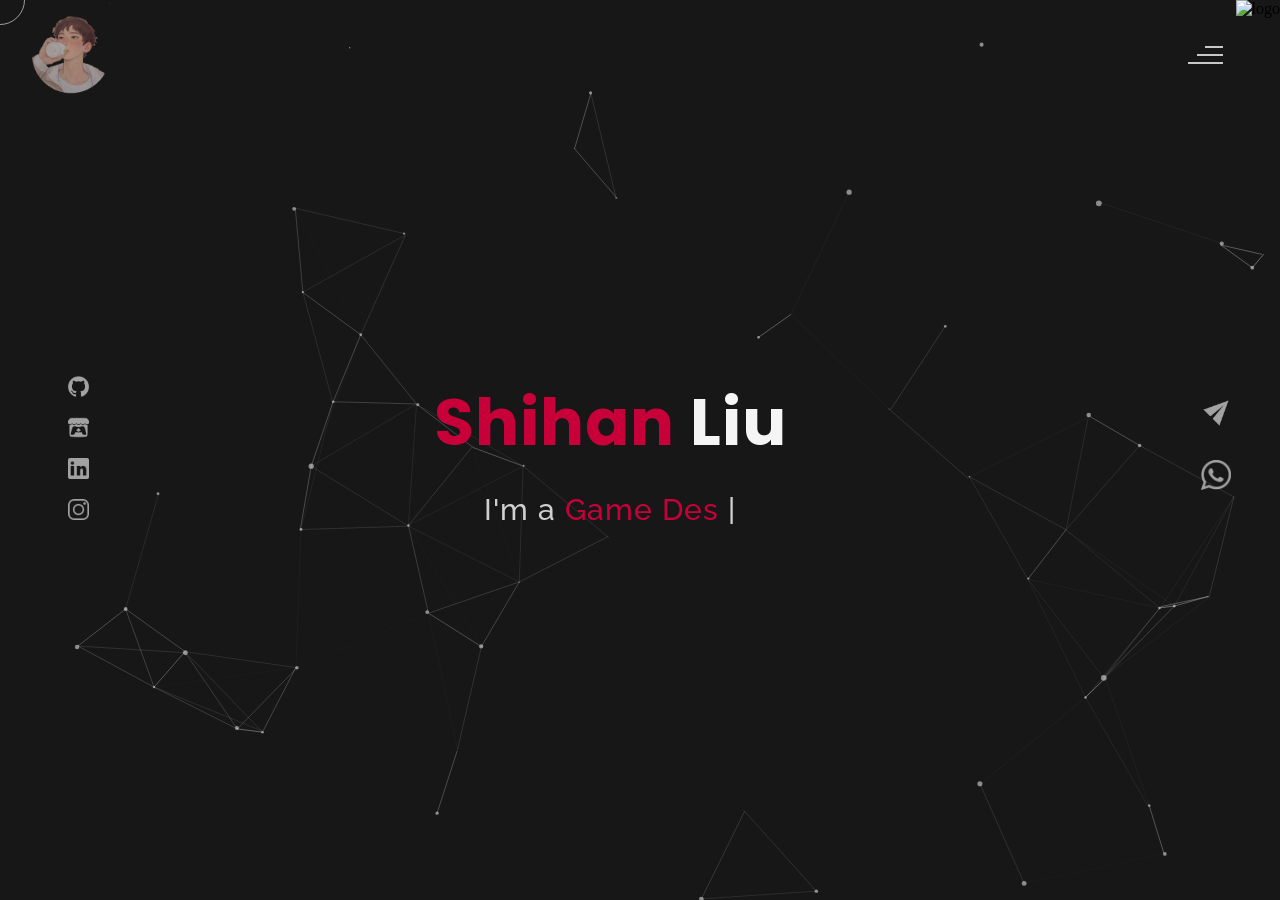
==== commit ddf76508: "Update Description" ====
--- a/index.html
+++ b/index.html
@@ -4,9 +4,9 @@
 <head>
     <meta charset="UTF-8">
     <meta name="viewport" content="width=device-width, initial-scale=1.0">
-    <meta name="description" content="Willy Wonkas - Personal Portfolio Website Template" />
-	<meta name="keywords" content="blog, business card, creative, creative portfolio, cv theme, online resume, personal, portfolio, professional cv, responsive portfolio, resume, resume theme, vcard" />
-	<meta name="author" content="willy wonka" />
+    <meta name="description" content="Reality is broken. Game designers can fix it." />
+	<meta name="keywords" content="portfolio" />
+	<meta name="author" content="Shihan Liu" />
     <title>Shihan Liu | Game Designer</title>
   <!--favicon-img--> 
    <link rel="icon" type="image/png" href="images/icon.png">
